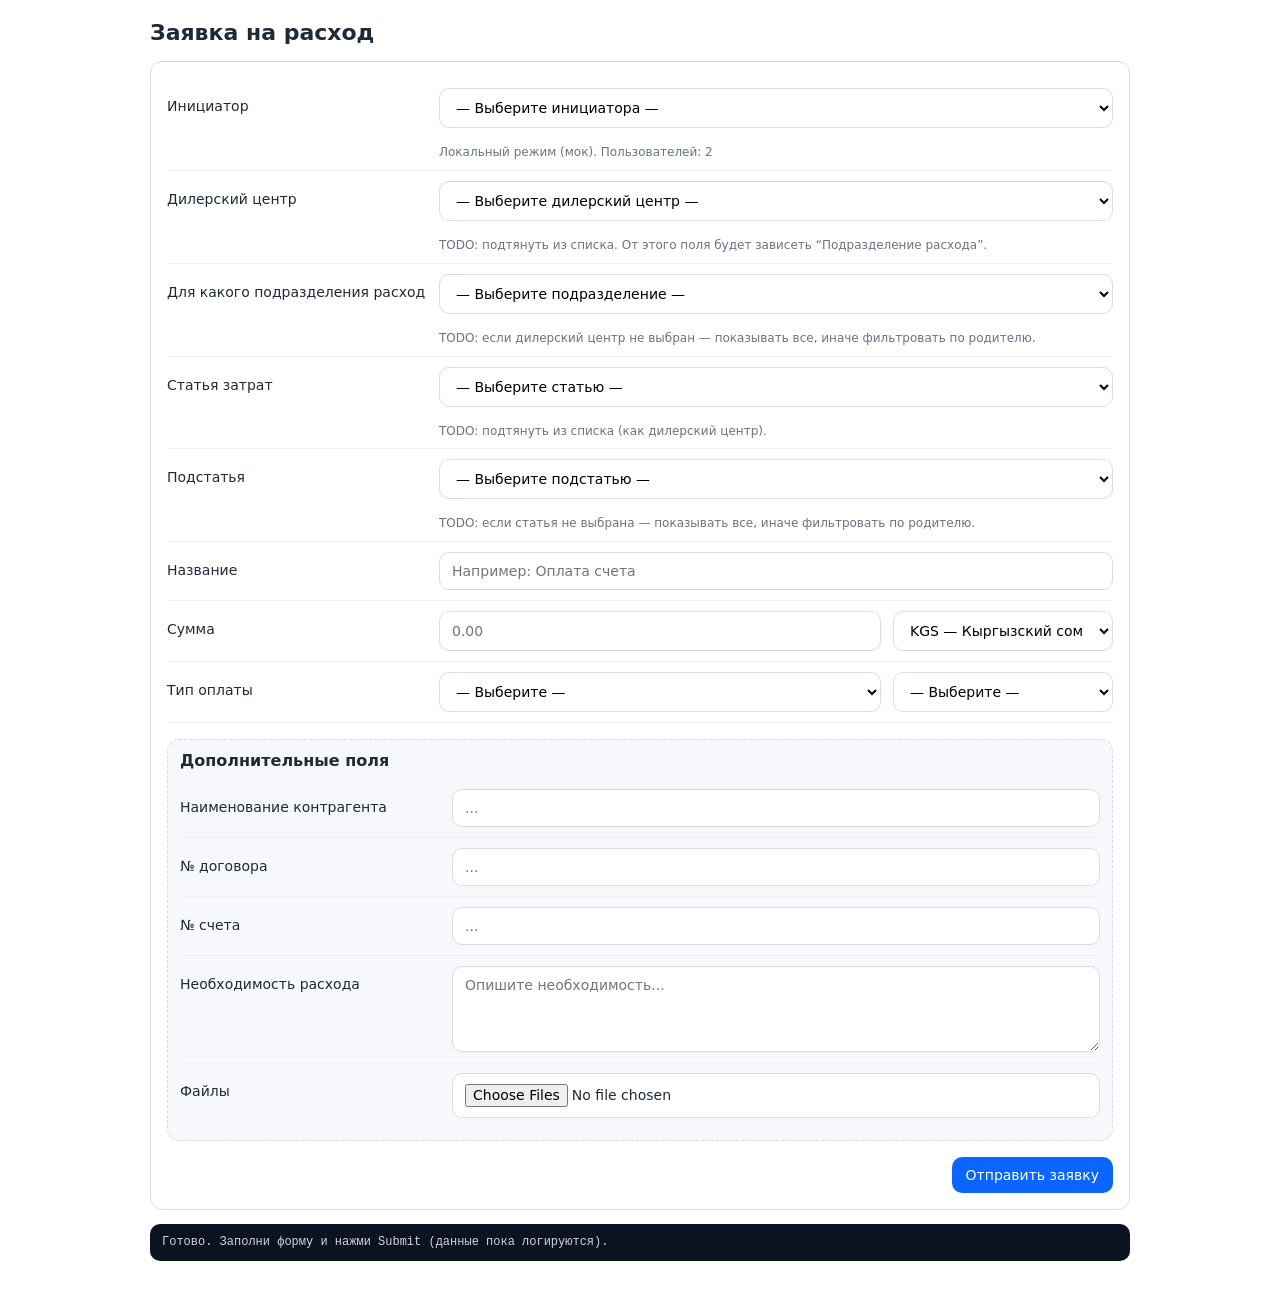
==== index.html @ 39993be5 "start project" ====
<!DOCTYPE html>
<html lang="ru">
  <head>
    <meta charset="UTF-8" />
    <meta name="viewport" content="width=device-width, initial-scale=1.0" />

    <title>Заявка на расход</title>

    <link rel="stylesheet" href="./css/normalize.css" />
    <link rel="stylesheet" href="./css/styles.css" />

    <!-- Bitrix24 JS SDK -->
    <script src="https://api.bitrix24.com/api/v1/"></script>
  </head>

  <body>
    <main class="container">
      <h1 class="title">Заявка на расход</h1>

      <form id="expenseForm" class="form">
        <!-- 1) Инициатор -->
        <div class="field">
          <label class="label" for="initiator">Инициатор</label>
          <select id="initiator" name="initiatorId" class="control" required>
            <option value="">Загрузка пользователей...</option>
          </select>
          <div class="hint" id="initiatorHint"></div>
        </div>

        <!-- 2) Дилерский центр (UI сейчас, логика позже) -->
        <div class="field">
          <label class="label" for="dealerCenter">Дилерский центр</label>
          <select id="dealerCenter" name="dealerCenterId" class="control">
            <option value="">— Выберите дилерский центр —</option>
            <!-- TODO: подгрузка из списка -->
          </select>
          <div class="hint">
            TODO: подтянуть из списка. От этого поля будет зависеть
            “Подразделение расхода”.
          </div>
        </div>

        <!-- 3) Для какого подразделения расход (зависит от дилерского центра) -->
        <div class="field">
          <label class="label" for="expenseDepartment"
            >Для какого подразделения расход</label
          >
          <select
            id="expenseDepartment"
            name="expenseDepartmentId"
            class="control"
            data-depends-on="dealerCenter"
          >
            <option value="">— Выберите подразделение —</option>
            <!-- TODO: зависимости от dealerCenter -->
          </select>
          <div class="hint">
            TODO: если дилерский центр не выбран — показывать все, иначе
            фильтровать по родителю.
          </div>
        </div>

        <!-- 4) Статья затрат -->
        <div class="field">
          <label class="label" for="expenseCategory">Статья затрат</label>
          <select id="expenseCategory" name="expenseCategoryId" class="control">
            <option value="">— Выберите статью —</option>
            <!-- TODO: подгрузка из списка -->
          </select>
          <div class="hint">
            TODO: подтянуть из списка (как дилерский центр).
          </div>
        </div>

        <!-- 5) Подстатья (зависит от статьи) -->
        <div class="field">
          <label class="label" for="expenseSubcategory">Подстатья</label>
          <select
            id="expenseSubcategory"
            name="expenseSubcategoryId"
            class="control"
            data-depends-on="expenseCategory"
          >
            <option value="">— Выберите подстатью —</option>
            <!-- TODO: зависимости от expenseCategory -->
          </select>
          <div class="hint">
            TODO: если статья не выбрана — показывать все, иначе фильтровать по
            родителю.
          </div>
        </div>

        <!-- Название -->
        <div class="field">
          <label class="label" for="title">Название</label>
          <input
            id="title"
            name="title"
            class="control"
            type="text"
            placeholder="Например: Оплата счета"
            required
          />
        </div>

        <!-- 6) Сумма: число + валюта -->
        <div class="field">
          <label class="label">Сумма</label>
          <div class="row2">
            <input
              id="amount"
              name="amount"
              class="control"
              type="number"
              step="0.01"
              min="0"
              placeholder="0.00"
              required
            />
            <select id="currency" name="currency" class="control" required>
              <option value="">Загрузка валют...</option>
            </select>
          </div>
        </div>

        <!-- 7) Тип оплаты: 2 списка -->
        <div class="field">
          <label class="label">Тип оплаты</label>
          <div class="row2">
            <select
              id="paymentType"
              name="paymentType"
              class="control"
              required
            >
              <option value="">— Выберите —</option>
              <option value="Безналичный расчет">Безналичный расчет</option>
              <option value="Наличными">Наличными</option>
              <option value="Перечисление на карту">
                Перечисление на карту
              </option>
            </select>

            <select
              id="paymentTiming"
              name="paymentTiming"
              class="control"
              required
            >
              <option value="">— Выберите —</option>
              <option value="Постоплата">Постоплата</option>
              <option value="Предоплата">Предоплата</option>
            </select>
          </div>
        </div>

        <!-- === Место под ещё 5 полей === -->
        <section class="placeholder">
          <h2 class="subtitle">Дополнительные поля</h2>

          <div class="field">
            <label class="label" for="contractor"
              >Наименование контрагента</label
            >
            <input
              id="contractor"
              name="contractor"
              class="control"
              type="text"
              placeholder="..."
            />
          </div>

          <div class="field">
            <label class="label" for="contractNo">№ договора</label>
            <input
              id="contractNo"
              name="contractNo"
              class="control"
              type="text"
              placeholder="..."
            />
          </div>

          <div class="field">
            <label class="label" for="invoiceNo">№ счета</label>
            <input
              id="invoiceNo"
              name="invoiceNo"
              class="control"
              type="text"
              placeholder="..."
            />
          </div>

          <div class="field">
            <label class="label" for="needText">Необходимость расхода</label>
            <textarea
              id="needText"
              name="needText"
              class="control"
              rows="4"
              placeholder="Опишите необходимость..."
            ></textarea>
          </div>

          <div class="field">
            <label class="label" for="files">Файлы</label>
            <input
              id="files"
              name="files"
              class="control"
              type="file"
              multiple
            />
          </div>
        </section>

        <div class="actions">
          <button class="btn" type="submit">Отправить заявку</button>
        </div>
      </form>

      <pre class="debug" id="debug"></pre>
    </main>

    <script src="./js/main.js"></script>
  </body>
</html>
---- css/styles.css ----
:root {
  --border: #d7dde6;
  --text: #1f2a37;
  --muted: #6b7280;
  --bg: #ffffff;
  --soft: #f6f8fb;
}

* {
  box-sizing: border-box;
}

body {
  font-family: system-ui, -apple-system, Segoe UI, Roboto, Arial, sans-serif;
  background: var(--bg);
  color: var(--text);
  padding: 20px;
}

.container {
  max-width: 980px;
  margin: 0 auto;
}

.title {
  font-size: 22px;
  margin: 0 0 16px;
}

.form {
  border: 1px solid var(--border);
  border-radius: 12px;
  padding: 16px;
  background: #fff;
}

.field {
  display: grid;
  grid-template-columns: 260px 1fr;
  gap: 12px;
  align-items: start;
  padding: 10px 0;
  border-bottom: 1px solid #eef2f7;
}

.field:last-of-type {
  border-bottom: none;
}

.label {
  font-size: 14px;
  padding-top: 10px;
}

.control {
  width: 100%;
  border: 1px solid var(--border);
  border-radius: 10px;
  padding: 10px 12px;
  font-size: 14px;
  background: #fff;
}

textarea.control {
  resize: vertical;
}

.hint {
  grid-column: 2 / 3;
  font-size: 12px;
  color: var(--muted);
  margin-top: 6px;
}

.row2 {
  display: grid;
  grid-template-columns: 1fr 220px;
  gap: 12px;
}

.actions {
  margin-top: 16px;
  display: flex;
  justify-content: flex-end;
}

.btn {
  border: none;
  border-radius: 10px;
  padding: 10px 14px;
  cursor: pointer;
  background: #0b66ff;
  color: white;
  font-size: 14px;
}

.placeholder {
  margin-top: 16px;
  padding: 12px;
  border: 1px dashed var(--border);
  border-radius: 12px;
  background: var(--soft);
}

.subtitle {
  margin: 0 0 8px;
  font-size: 16px;
}

.debug {
  margin-top: 14px;
  padding: 12px;
  border-radius: 10px;
  background: #0b1220;
  color: #d1d5db;
  overflow: auto;
  font-size: 12px;
}
@media (max-width: 720px) {
  .field {
    grid-template-columns: 1fr;
  }
  .label {
    padding-top: 0;
  }
  .hint {
    grid-column: 1 / 2;
  }
  .row2 {
    grid-template-columns: 1fr;
  }
}
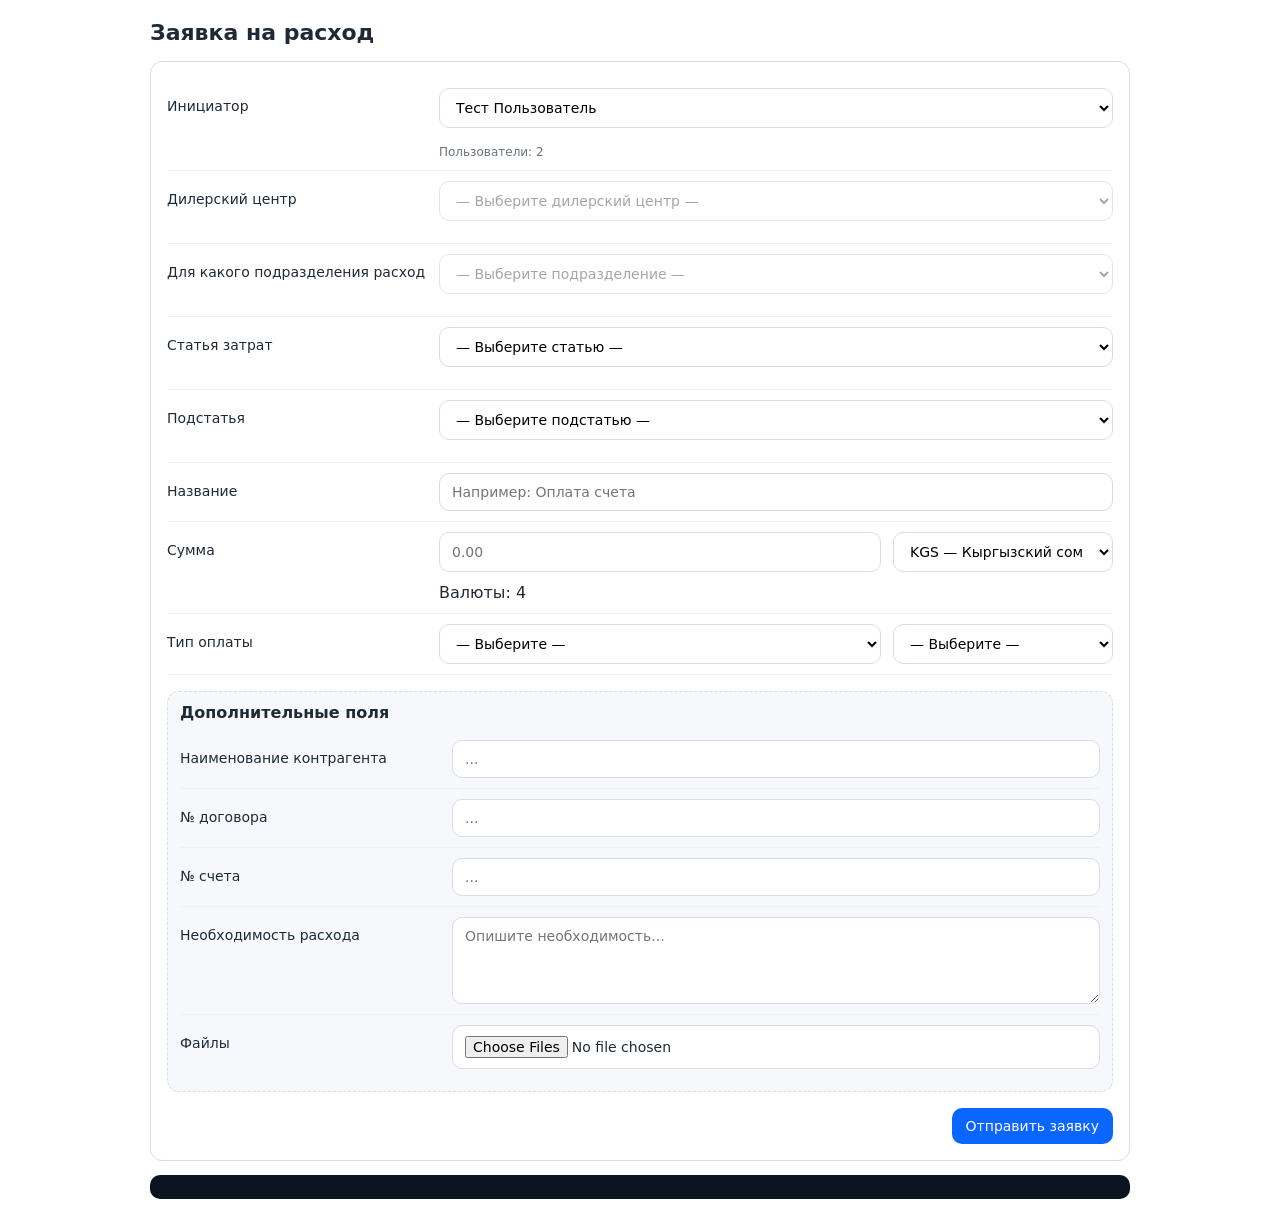
==== commit 0836b621: "go home" ====
--- a/index.html
+++ b/index.html
@@ -34,10 +34,7 @@
             <option value="">— Выберите дилерский центр —</option>
             <!-- TODO: подгрузка из списка -->
           </select>
-          <div class="hint">
-            TODO: подтянуть из списка. От этого поля будет зависеть
-            “Подразделение расхода”.
-          </div>
+          <div id="dealerCenterHint"></div>
         </div>
 
         <!-- 3) Для какого подразделения расход (зависит от дилерского центра) -->
@@ -52,12 +49,8 @@
             data-depends-on="dealerCenter"
           >
             <option value="">— Выберите подразделение —</option>
-            <!-- TODO: зависимости от dealerCenter -->
-          </select>
-          <div class="hint">
-            TODO: если дилерский центр не выбран — показывать все, иначе
-            фильтровать по родителю.
-          </div>
+          </select>
+          <div id="expenseDepartmentHint"></div>
         </div>
 
         <!-- 4) Статья затрат -->
@@ -67,9 +60,7 @@
             <option value="">— Выберите статью —</option>
             <!-- TODO: подгрузка из списка -->
           </select>
-          <div class="hint">
-            TODO: подтянуть из списка (как дилерский центр).
-          </div>
+          <div id="expenseCategoryHint"></div>
         </div>
 
         <!-- 5) Подстатья (зависит от статьи) -->
@@ -84,10 +75,7 @@
             <option value="">— Выберите подстатью —</option>
             <!-- TODO: зависимости от expenseCategory -->
           </select>
-          <div class="hint">
-            TODO: если статья не выбрана — показывать все, иначе фильтровать по
-            родителю.
-          </div>
+          <div id="expenseSubcategoryHint"></div>
         </div>
 
         <!-- Название -->
@@ -120,6 +108,7 @@
             <select id="currency" name="currency" class="control" required>
               <option value="">Загрузка валют...</option>
             </select>
+            <div id="currencyHint"></div>
           </div>
         </div>
 
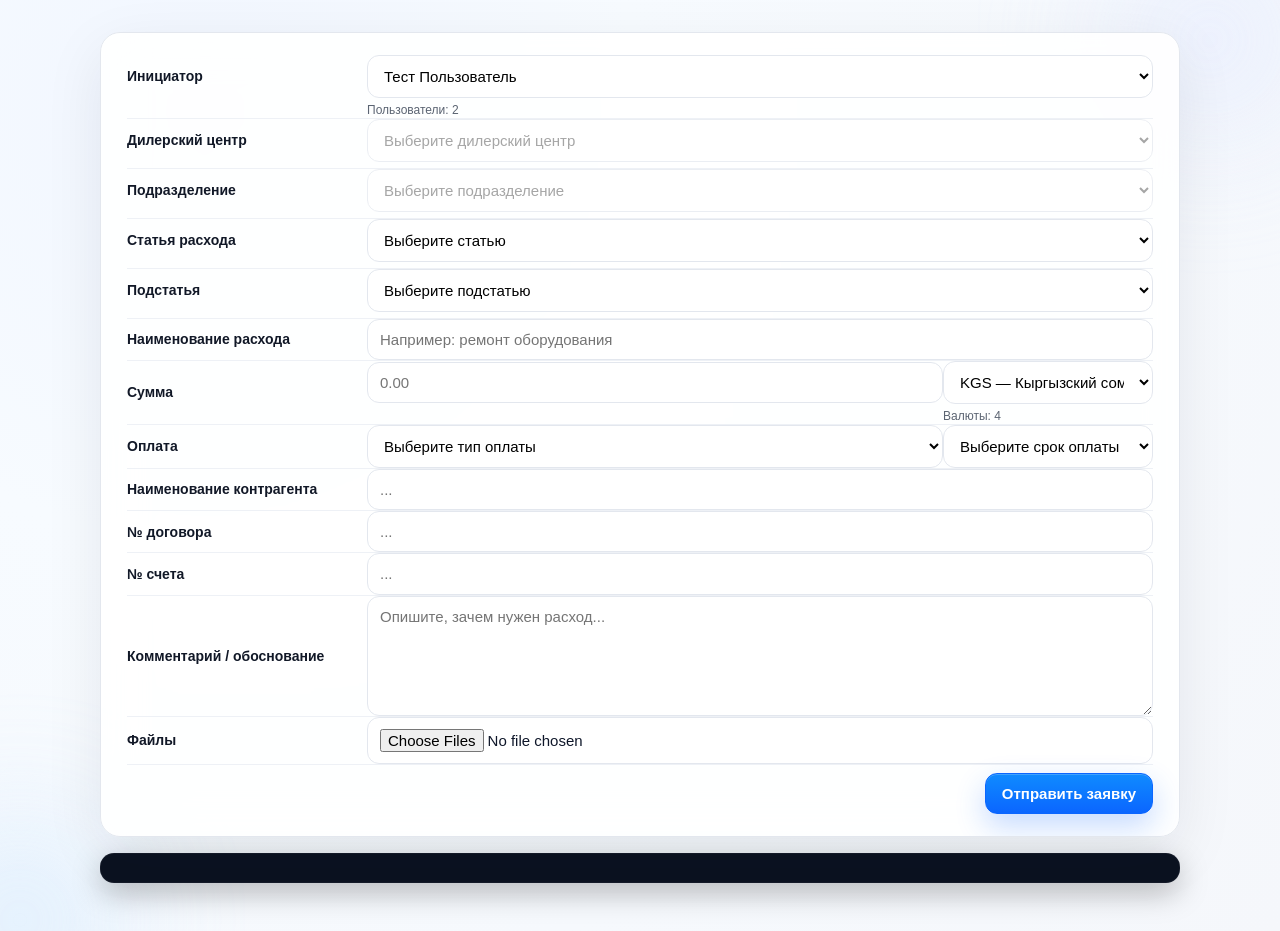
==== commit 110d7ab3: "go home" ====
--- a/index.html
+++ b/index.html
@@ -14,56 +14,48 @@
   </head>
 
   <body>
+    <div class="halo halo-top"></div>
+    <div class="halo halo-bottom"></div>
+
     <main class="container">
-      <h1 class="title">Заявка на расход</h1>
-
       <form id="expenseForm" class="form">
-        <!-- 1) Инициатор -->
         <div class="field">
           <label class="label" for="initiator">Инициатор</label>
           <select id="initiator" name="initiatorId" class="control" required>
-            <option value="">Загрузка пользователей...</option>
+            <option value="">Выберите инициатора</option>
           </select>
           <div class="hint" id="initiatorHint"></div>
         </div>
 
-        <!-- 2) Дилерский центр (UI сейчас, логика позже) -->
         <div class="field">
           <label class="label" for="dealerCenter">Дилерский центр</label>
           <select id="dealerCenter" name="dealerCenterId" class="control">
-            <option value="">— Выберите дилерский центр —</option>
-            <!-- TODO: подгрузка из списка -->
+            <option value="">Выберите дилерский центр</option>
           </select>
-          <div id="dealerCenterHint"></div>
+          <div id="dealerCenterHint" class="hint"></div>
         </div>
 
-        <!-- 3) Для какого подразделения расход (зависит от дилерского центра) -->
         <div class="field">
-          <label class="label" for="expenseDepartment"
-            >Для какого подразделения расход</label
-          >
+          <label class="label" for="expenseDepartment">Подразделение</label>
           <select
             id="expenseDepartment"
             name="expenseDepartmentId"
             class="control"
             data-depends-on="dealerCenter"
           >
-            <option value="">— Выберите подразделение —</option>
+            <option value="">Выберите подразделение</option>
           </select>
-          <div id="expenseDepartmentHint"></div>
+          <div id="expenseDepartmentHint" class="hint"></div>
         </div>
 
-        <!-- 4) Статья затрат -->
         <div class="field">
-          <label class="label" for="expenseCategory">Статья затрат</label>
+          <label class="label" for="expenseCategory">Статья расхода</label>
           <select id="expenseCategory" name="expenseCategoryId" class="control">
-            <option value="">— Выберите статью —</option>
-            <!-- TODO: подгрузка из списка -->
+            <option value="">Выберите статью</option>
           </select>
-          <div id="expenseCategoryHint"></div>
+          <div id="expenseCategoryHint" class="hint"></div>
         </div>
 
-        <!-- 5) Подстатья (зависит от статьи) -->
         <div class="field">
           <label class="label" for="expenseSubcategory">Подстатья</label>
           <select
@@ -72,26 +64,23 @@
             class="control"
             data-depends-on="expenseCategory"
           >
-            <option value="">— Выберите подстатью —</option>
-            <!-- TODO: зависимости от expenseCategory -->
+            <option value="">Выберите подстатью</option>
           </select>
-          <div id="expenseSubcategoryHint"></div>
+          <div id="expenseSubcategoryHint" class="hint"></div>
         </div>
 
-        <!-- Название -->
         <div class="field">
-          <label class="label" for="title">Название</label>
+          <label class="label" for="title">Наименование расхода</label>
           <input
             id="title"
             name="title"
             class="control"
             type="text"
-            placeholder="Например: Оплата счета"
+            placeholder="Например: ремонт оборудования"
             required
           />
         </div>
 
-        <!-- 6) Сумма: число + валюта -->
         <div class="field">
           <label class="label">Сумма</label>
           <div class="row2">
@@ -106,15 +95,14 @@
               required
             />
             <select id="currency" name="currency" class="control" required>
-              <option value="">Загрузка валют...</option>
+              <option value="">Выберите валюту</option>
             </select>
-            <div id="currencyHint"></div>
+            <div id="currencyHint" class="hint"></div>
           </div>
         </div>
 
-        <!-- 7) Тип оплаты: 2 списка -->
         <div class="field">
-          <label class="label">Тип оплаты</label>
+          <label class="label">Оплата</label>
           <div class="row2">
             <select
               id="paymentType"
@@ -122,12 +110,12 @@
               class="control"
               required
             >
-              <option value="">— Выберите —</option>
-              <option value="Безналичный расчет">Безналичный расчет</option>
-              <option value="Наличными">Наличными</option>
-              <option value="Перечисление на карту">
-                Перечисление на карту
+              <option value="">Выберите тип оплаты</option>
+              <option value="Безналичный расчет (по счету)">
+                Безналичный расчет (по счету)
               </option>
+              <option value="Наличный расчет">Наличный расчет</option>
+              <option value="Без оплаты / бартер">Без оплаты / бартер</option>
             </select>
 
             <select
@@ -136,74 +124,61 @@
               class="control"
               required
             >
-              <option value="">— Выберите —</option>
+              <option value="">Выберите срок оплаты</option>
+              <option value="Предоплата">Предоплата</option>
               <option value="Постоплата">Постоплата</option>
-              <option value="Предоплата">Предоплата</option>
             </select>
           </div>
         </div>
 
-        <!-- === Место под ещё 5 полей === -->
-        <section class="placeholder">
-          <h2 class="subtitle">Дополнительные поля</h2>
+        <div class="field">
+          <label class="label" for="contractor">Наименование контрагента</label>
+          <input
+            id="contractor"
+            name="contractor"
+            class="control"
+            type="text"
+            placeholder="..."
+          />
+        </div>
 
-          <div class="field">
-            <label class="label" for="contractor"
-              >Наименование контрагента</label
-            >
-            <input
-              id="contractor"
-              name="contractor"
-              class="control"
-              type="text"
-              placeholder="..."
-            />
-          </div>
+        <div class="field">
+          <label class="label" for="contractNo">№ договора</label>
+          <input
+            id="contractNo"
+            name="contractNo"
+            class="control"
+            type="text"
+            placeholder="..."
+          />
+        </div>
 
-          <div class="field">
-            <label class="label" for="contractNo">№ договора</label>
-            <input
-              id="contractNo"
-              name="contractNo"
-              class="control"
-              type="text"
-              placeholder="..."
-            />
-          </div>
+        <div class="field">
+          <label class="label" for="invoiceNo">№ счета</label>
+          <input
+            id="invoiceNo"
+            name="invoiceNo"
+            class="control"
+            type="text"
+            placeholder="..."
+          />
+        </div>
 
-          <div class="field">
-            <label class="label" for="invoiceNo">№ счета</label>
-            <input
-              id="invoiceNo"
-              name="invoiceNo"
-              class="control"
-              type="text"
-              placeholder="..."
-            />
-          </div>
+        <div class="field">
+          <label class="label" for="needText">Комментарий / обоснование</label>
+          <textarea
+            id="needText"
+            name="needText"
+            class="control"
+            rows="4"
+            placeholder="Опишите, зачем нужен расход..."
+          ></textarea>
+        </div>
 
-          <div class="field">
-            <label class="label" for="needText">Необходимость расхода</label>
-            <textarea
-              id="needText"
-              name="needText"
-              class="control"
-              rows="4"
-              placeholder="Опишите необходимость..."
-            ></textarea>
-          </div>
-
-          <div class="field">
-            <label class="label" for="files">Файлы</label>
-            <input
-              id="files"
-              name="files"
-              class="control"
-              type="file"
-              multiple
-            />
-          </div>
-        </section>
+        <div class="field">
+          <label class="label" for="files">Файлы</label>
+          <input id="files" name="files" class="control" type="file" multiple />
+        </div>
 
         <div class="actions">
           <button class="btn" type="submit">Отправить заявку</button>
--- a/css/styles.css
+++ b/css/styles.css
@@ -1,9 +1,13 @@
 :root {
-  --border: #d7dde6;
-  --text: #1f2a37;
-  --muted: #6b7280;
-  --bg: #ffffff;
-  --soft: #f6f8fb;
+  --bg: #f5f7fb;
+  --panel: rgba(255, 255, 255, 0.9);
+  --border: #e3e7ee;
+  --divider: #eef1f6;
+  --text: #0f172a;
+  --muted: #5b6472;
+  --accent: #0a84ff;
+  --ink: #111827;
+  --shadow: 0 18px 60px rgba(15, 23, 42, 0.08);
 }
 
 * {
@@ -11,36 +15,66 @@
 }
 
 body {
-  font-family: system-ui, -apple-system, Segoe UI, Roboto, Arial, sans-serif;
-  background: var(--bg);
+  font-family: "SF Pro Text", -apple-system, BlinkMacSystemFont, "Segoe UI",
+    sans-serif;
+  background: radial-gradient(circle at 16% 12%, #f1f6ff, #f7fbff 32%, #f5f7fb),
+    radial-gradient(circle at 80% 0%, #dce8ff, #f5f7fb 45%);
   color: var(--text);
-  padding: 20px;
+  min-height: 100vh;
+  margin: 0;
+  padding: 32px 18px 36px;
+}
+
+.halo {
+  position: fixed;
+  pointer-events: none;
+  filter: blur(60px);
+  opacity: 0.7;
+  z-index: 0;
+}
+
+.halo-top {
+  top: -120px;
+  right: -90px;
+  width: 320px;
+  height: 320px;
+  background: radial-gradient(circle at center, #dfe7ff, transparent 65%);
+}
+
+.halo-bottom {
+  bottom: -160px;
+  left: -120px;
+  width: 280px;
+  height: 280px;
+  background: radial-gradient(circle at center, #c7e4ff, transparent 70%);
 }
 
 .container {
-  max-width: 980px;
+  max-width: 1080px;
   margin: 0 auto;
-}
-
-.title {
-  font-size: 22px;
-  margin: 0 0 16px;
+  position: relative;
+  z-index: 1;
+  min-height: calc(100vh - 64px);
+  display: flex;
+  flex-direction: column;
 }
 
 .form {
+  background: var(--panel);
   border: 1px solid var(--border);
-  border-radius: 12px;
-  padding: 16px;
-  background: #fff;
+  border-radius: 20px;
+  box-shadow: var(--shadow);
+  padding: 22px 26px;
+  backdrop-filter: blur(22px);
+  flex: 1 1 auto;
+  overflow: auto;
 }
 
 .field {
   display: grid;
-  grid-template-columns: 260px 1fr;
-  gap: 12px;
-  align-items: start;
-  padding: 10px 0;
-  border-bottom: 1px solid #eef2f7;
+  grid-template-columns: 240px 1fr;
+  align-items: center;
+  border-bottom: 1px solid var(--divider);
 }
 
 .field:last-of-type {
@@ -49,20 +83,33 @@
 
 .label {
   font-size: 14px;
-  padding-top: 10px;
+  font-weight: 600;
+  color: var(--ink);
 }
 
 .control {
   width: 100%;
   border: 1px solid var(--border);
-  border-radius: 10px;
-  padding: 10px 12px;
-  font-size: 14px;
+  border-radius: 12px;
+  padding: 11px 12px;
+  font-size: 15px;
   background: #fff;
+  box-shadow: inset 0 1px 0 rgba(255, 255, 255, 0.6);
+  transition: border-color 0.15s ease, box-shadow 0.15s ease,
+    transform 0.15s ease;
+  align-self: center;
+}
+
+.control:focus {
+  outline: none;
+  border-color: var(--accent);
+  box-shadow: 0 0 0 4px rgba(10, 132, 255, 0.14);
+  transform: translateY(-1px);
 }
 
 textarea.control {
   resize: vertical;
+  min-height: 120px;
 }
 
 .hint {
@@ -74,24 +121,37 @@
 
 .row2 {
   display: grid;
-  grid-template-columns: 1fr 220px;
-  gap: 12px;
+  grid-template-columns: 1fr 210px;
+  align-items: center;
 }
 
 .actions {
-  margin-top: 16px;
+  margin-top: 8px;
   display: flex;
   justify-content: flex-end;
 }
 
 .btn {
-  border: none;
-  border-radius: 10px;
-  padding: 10px 14px;
+  border: 1px solid #0b66ff;
+  border-radius: 12px;
+  padding: 11px 16px;
   cursor: pointer;
-  background: #0b66ff;
+  background: linear-gradient(180deg, #0f8bff, #0b66ff);
   color: white;
-  font-size: 14px;
+  font-size: 15px;
+  font-weight: 600;
+  box-shadow: 0 12px 30px rgba(11, 102, 255, 0.24),
+    inset 0 1px 0 rgba(255, 255, 255, 0.2);
+  transition: transform 0.12s ease, box-shadow 0.12s ease;
+}
+
+.btn:hover {
+  box-shadow: 0 14px 34px rgba(11, 102, 255, 0.32);
+}
+
+.btn:active {
+  transform: translateY(1px);
+  box-shadow: 0 10px 24px rgba(11, 102, 255, 0.24);
 }
 
 .placeholder {
@@ -99,7 +159,7 @@
   padding: 12px;
   border: 1px dashed var(--border);
   border-radius: 12px;
-  background: var(--soft);
+  background: rgba(255, 255, 255, 0.7);
 }
 
 .subtitle {
@@ -108,17 +168,25 @@
 }
 
 .debug {
-  margin-top: 14px;
-  padding: 12px;
-  border-radius: 10px;
+  margin-top: 16px;
+  padding: 14px;
+  border-radius: 14px;
   background: #0b1220;
   color: #d1d5db;
   overflow: auto;
   font-size: 12px;
-}
-@media (max-width: 720px) {
+  border: 1px solid rgba(255, 255, 255, 0.04);
+  box-shadow: 0 10px 30px rgba(0, 0, 0, 0.26);
+  max-height: 180px;
+}
+
+@media (max-width: 960px) {
+  .form {
+    padding: 20px;
+  }
   .field {
     grid-template-columns: 1fr;
+    align-items: flex-start;
   }
   .label {
     padding-top: 0;
@@ -130,3 +198,15 @@
     grid-template-columns: 1fr;
   }
 }
+
+@media (max-width: 640px) {
+  body {
+    padding: 32px 16px 40px;
+  }
+  .title {
+    font-size: 24px;
+  }
+  .form {
+    border-radius: 16px;
+  }
+}
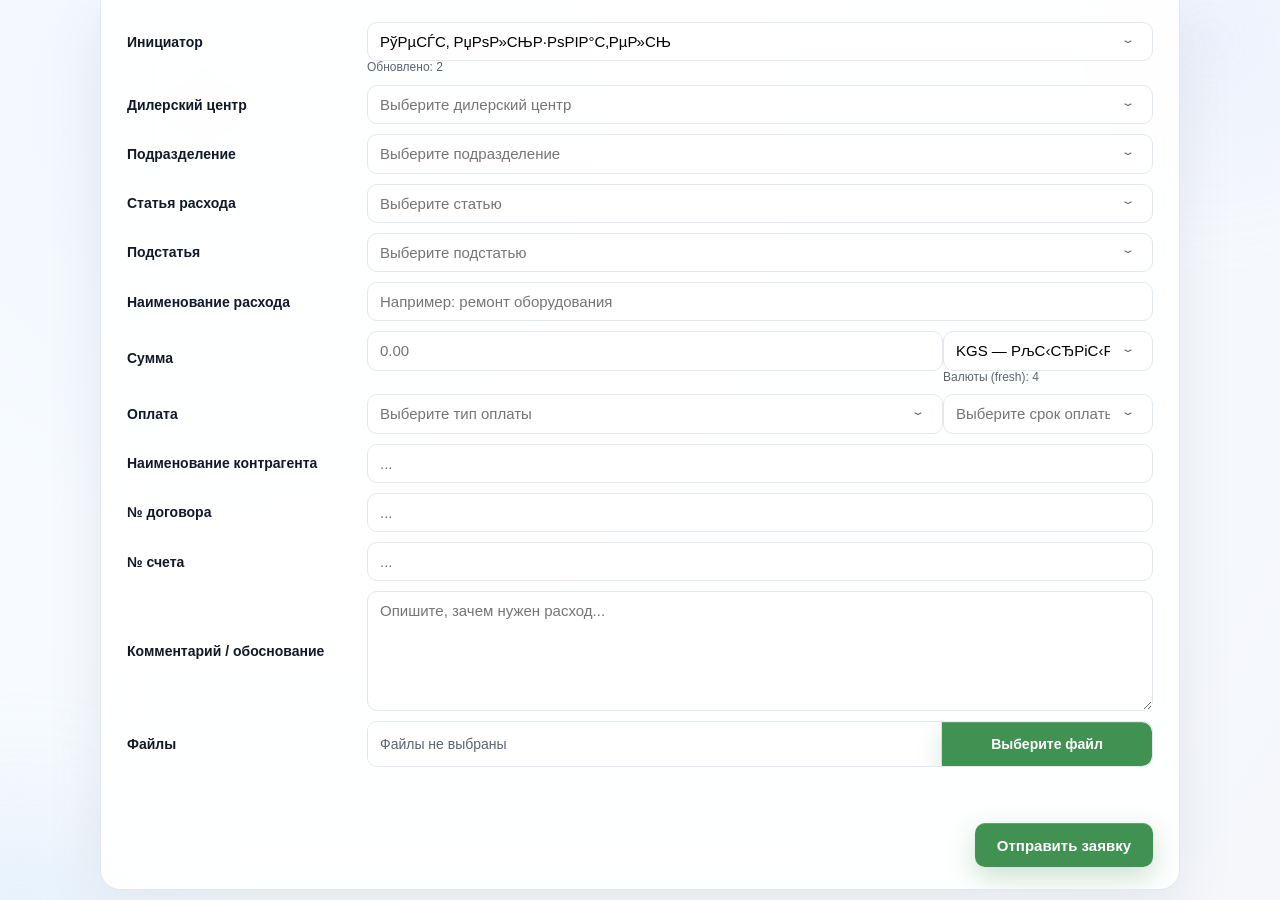
==== commit a19a533c: "Go work" ====
--- a/index.html
+++ b/index.html
@@ -177,15 +177,20 @@
 
         <div class="field">
           <label class="label" for="files">Файлы</label>
-          <input id="files" name="files" class="control" type="file" multiple />
+          <label class="input-file">
+            <span class="input-file-text" data-placeholder="Файлы не выбраны"
+              >Файлы не выбраны</span
+            >
+            <input id="files" name="files" type="file" multiple />
+            <span class="input-file-btn">Выберите файл</span>
+          </label>
         </div>
+        <pre class="debug" id="debug"></pre>
 
         <div class="actions">
           <button class="btn" type="submit">Отправить заявку</button>
         </div>
       </form>
-
-      <pre class="debug" id="debug"></pre>
     </main>
 
     <script src="./js/main.js"></script>
--- a/css/styles.css
+++ b/css/styles.css
@@ -22,7 +22,6 @@
   color: var(--text);
   min-height: 100vh;
   margin: 0;
-  padding: 32px 18px 36px;
 }
 
 .halo {
@@ -62,7 +61,8 @@
 .form {
   background: var(--panel);
   border: 1px solid var(--border);
-  border-radius: 20px;
+  border-top: none;
+  border-radius: 0px 0px 20px 20px;
   box-shadow: var(--shadow);
   padding: 22px 26px;
   backdrop-filter: blur(22px);
@@ -74,7 +74,7 @@
   display: grid;
   grid-template-columns: 240px 1fr;
   align-items: center;
-  border-bottom: 1px solid var(--divider);
+  margin-bottom: 10px;
 }
 
 .field:last-of-type {
@@ -90,8 +90,8 @@
 .control {
   width: 100%;
   border: 1px solid var(--border);
-  border-radius: 12px;
-  padding: 11px 12px;
+  border-radius: 10px;
+  padding: 10px 12px;
   font-size: 15px;
   background: #fff;
   box-shadow: inset 0 1px 0 rgba(255, 255, 255, 0.6);
@@ -112,11 +112,197 @@
   min-height: 120px;
 }
 
+.select-hidden {
+  position: absolute;
+  inset: 0;
+  opacity: 0;
+  pointer-events: none;
+}
+
+.select-search {
+  position: relative;
+  width: 100%;
+}
+
+.select-search__input {
+  width: 100%;
+  padding-right: 42px;
+}
+
+.select-search__input::-webkit-search-cancel-button {
+  display: none;
+}
+
+.select-search__toggle {
+  position: absolute;
+  top: 50%;
+  right: 12px;
+  transform: translateY(-50%);
+  border: none;
+  background: transparent;
+  color: var(--muted);
+  cursor: pointer;
+  font-size: 14px;
+  line-height: 1;
+  padding: 6px;
+  display: inline-flex;
+  align-items: center;
+  justify-content: center;
+  border-radius: 50%;
+  transition: background-color 0.12s ease, color 0.12s ease;
+}
+
+.select-search__toggle:hover {
+  background: rgba(10, 132, 255, 0.08);
+  color: var(--text);
+}
+
+.select-search__toggle svg {
+  width: 14px;
+  height: 14px;
+}
+
+.select-search.is-disabled .select-search__input {
+  background: #f7f9fc;
+  cursor: not-allowed;
+}
+
+.select-search.is-disabled .select-search__toggle {
+  opacity: 0.55;
+  pointer-events: none;
+}
+
+.select-search__list {
+  position: absolute;
+  top: calc(100% + 6px);
+  left: 0;
+  right: 0;
+  background: #fff;
+  border: 1px solid var(--border);
+  border-radius: 12px;
+  box-shadow: 0 12px 36px rgba(15, 23, 42, 0.12);
+  max-height: 260px;
+  overflow-y: auto;
+  padding: 6px;
+  opacity: 0;
+  pointer-events: none;
+  transform: translateY(4px) scale(0.98);
+  transition: opacity 0.14s ease, transform 0.14s ease;
+  z-index: 10;
+}
+
+.select-search.is-open .select-search__list {
+  opacity: 1;
+  pointer-events: auto;
+  transform: translateY(0) scale(1);
+}
+
+.select-search__item {
+  width: 100%;
+  border: none;
+  background: transparent;
+  border-radius: 10px;
+  padding: 10px 12px;
+  text-align: left;
+  font-size: 14px;
+  color: var(--text);
+  cursor: pointer;
+  transition: background-color 0.12s ease, transform 0.12s ease;
+}
+
+.select-search__item:hover {
+  background: #f2f6ff;
+}
+
+.select-search__item:active {
+  transform: translateY(1px);
+}
+
+.select-search__item.is-selected {
+  background: rgba(10, 132, 255, 0.1);
+  border: 1px solid rgba(10, 132, 255, 0.28);
+}
+
+.select-search__empty {
+  padding: 10px 12px;
+  font-size: 13px;
+  color: var(--muted);
+}
+
+.input-file {
+  position: relative;
+  display: inline-flex;
+  align-items: stretch;
+  width: 100%;
+  border: 1px solid var(--border);
+  border-radius: 10px;
+  overflow: hidden;
+  background: #fff;
+  box-shadow: inset 0 1px 0 rgba(255, 255, 255, 0.6);
+}
+
+.input-file-text {
+  flex: 1;
+  padding: 0 12px;
+  height: 44px;
+  line-height: 44px;
+  font-size: 14px;
+  color: var(--muted);
+  background: #fff;
+  border-right: 1px solid var(--border);
+  white-space: nowrap;
+  text-overflow: ellipsis;
+  overflow: hidden;
+}
+
+.input-file-btn {
+  position: relative;
+  display: inline-flex;
+  align-items: center;
+  justify-content: center;
+  padding: 0 16px;
+  min-width: 210px;
+  height: 44px;
+  font-size: 14px;
+  font-weight: 600;
+  color: #fff;
+  background-color: #419152;
+  border-radius: 0 10px 10px 0;
+  cursor: pointer;
+  transition: background-color 0.2s ease, box-shadow 0.12s ease,
+    transform 0.12s ease;
+  box-shadow: 0 10px 24px rgba(65, 145, 82, 0.24),
+    inset 0 1px 0 rgba(255, 255, 255, 0.2);
+}
+
+.input-file:hover .input-file-btn {
+  background-color: #59be6e;
+  box-shadow: 0 12px 28px rgba(65, 145, 82, 0.3);
+}
+
+.input-file:active .input-file-btn {
+  background-color: #2e703a;
+  transform: translateY(1px);
+  box-shadow: 0 8px 18px rgba(65, 145, 82, 0.22);
+}
+
+.input-file input[type="file"] {
+  position: absolute;
+  inset: 0;
+  width: 100%;
+  height: 100%;
+  opacity: 0;
+  cursor: pointer;
+}
+
+.input-file input[type="file"]:focus-visible + .input-file-btn {
+  box-shadow: 0 0 0 4px rgba(65, 145, 82, 0.26);
+}
+
 .hint {
   grid-column: 2 / 3;
   font-size: 12px;
   color: var(--muted);
-  margin-top: 6px;
 }
 
 .row2 {
@@ -126,32 +312,54 @@
 }
 
 .actions {
-  margin-top: 8px;
+  margin-top: 10px;
   display: flex;
-  justify-content: flex-end;
+  justify-content: end;
 }
 
 .btn {
-  border: 1px solid #0b66ff;
-  border-radius: 12px;
-  padding: 11px 16px;
+  position: relative;
+  display: inline-flex;
+  align-items: center;
+  justify-content: center;
+  gap: 8px;
+  height: 44px;
+  padding: 0 22px;
+  border: none;
+  border-radius: 10px;
   cursor: pointer;
-  background: linear-gradient(180deg, #0f8bff, #0b66ff);
-  color: white;
+  background-color: #419152;
+  color: #fff;
   font-size: 15px;
   font-weight: 600;
-  box-shadow: 0 12px 30px rgba(11, 102, 255, 0.24),
-    inset 0 1px 0 rgba(255, 255, 255, 0.2);
-  transition: transform 0.12s ease, box-shadow 0.12s ease;
+  line-height: 1;
+  box-shadow: 0 10px 28px rgba(65, 145, 82, 0.28),
+    inset 0 1px 0 rgba(255, 255, 255, 0.18);
+  transition: background-color 0.2s ease, box-shadow 0.15s ease,
+    transform 0.15s ease;
 }
 
 .btn:hover {
-  box-shadow: 0 14px 34px rgba(11, 102, 255, 0.32);
+  background-color: #59be6e;
+  box-shadow: 0 12px 32px rgba(65, 145, 82, 0.34);
 }
 
 .btn:active {
+  background-color: #2e703a;
   transform: translateY(1px);
-  box-shadow: 0 10px 24px rgba(11, 102, 255, 0.24);
+  box-shadow: 0 8px 20px rgba(65, 145, 82, 0.26);
+}
+
+.btn:focus-visible {
+  outline: none;
+  box-shadow: 0 0 0 4px rgba(65, 145, 82, 0.26);
+}
+
+.btn:disabled {
+  background-color: #dfe4e8;
+  color: #96a0ad;
+  cursor: not-allowed;
+  box-shadow: none;
 }
 
 .placeholder {
@@ -170,13 +378,10 @@
 .debug {
   margin-top: 16px;
   padding: 14px;
-  border-radius: 14px;
-  background: #0b1220;
-  color: #d1d5db;
+  border-radius: 10px;
+  color: #0b1220;
   overflow: auto;
   font-size: 12px;
-  border: 1px solid rgba(255, 255, 255, 0.04);
-  box-shadow: 0 10px 30px rgba(0, 0, 0, 0.26);
   max-height: 180px;
 }
 
